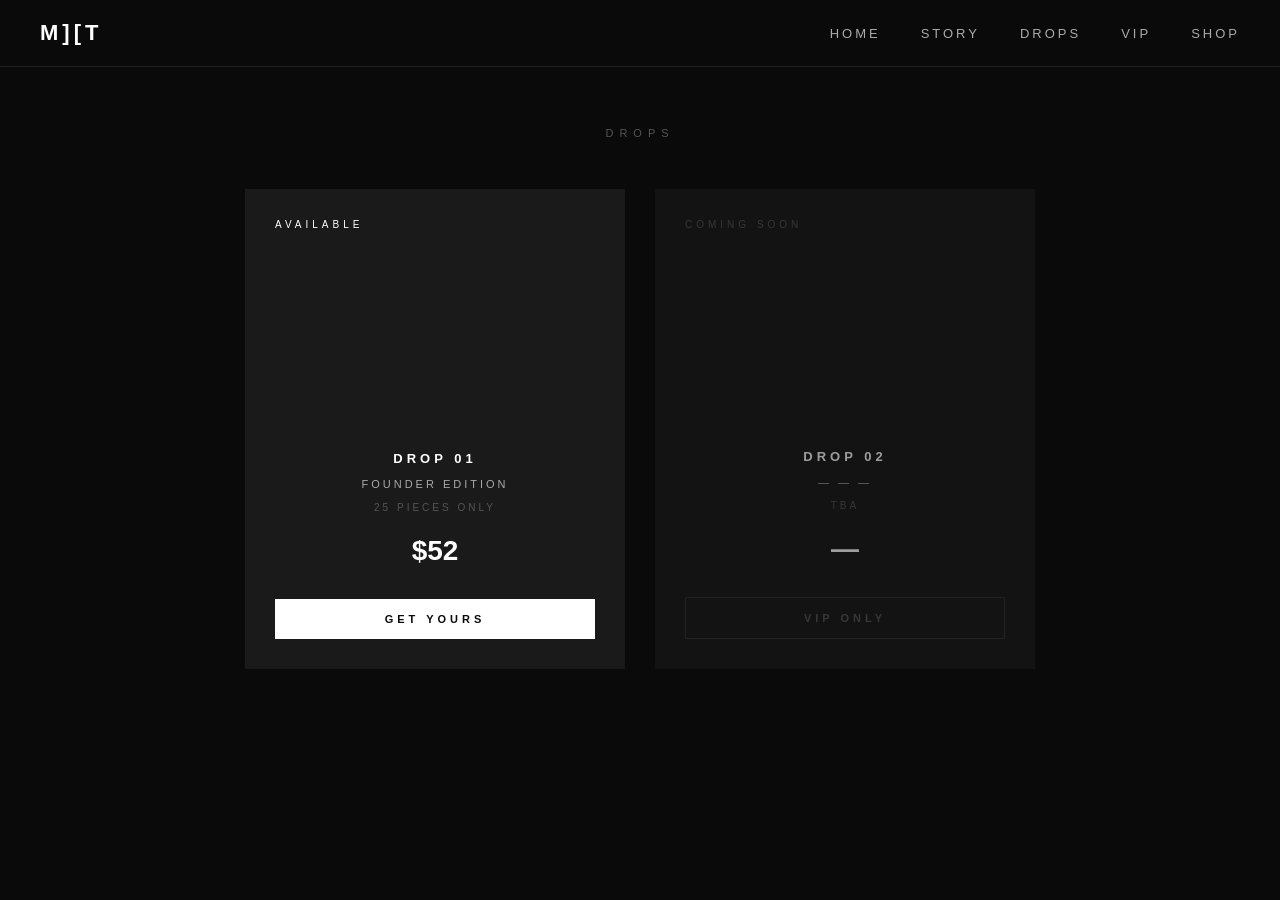
==== pages/drops.html @ 247df3d0 "adicionar pagina drops" ====
<!DOCTYPE html>
<html>
  <head>
    <title>M][T — Drops</title>
    <link rel="stylesheet" href="../style.css">
    <link rel="stylesheet" href="drops.css">
  </head>
  <body>

    <!-- NAVEGAÇÃO -->
    <nav>
      <div class="logo-nav">M][T</div>
      <ul>
        <li><a href="../index.html">Home</a></li>
        <li><a href="story.html">Story</a></li>
        <li><a href="#" class="active">Drops</a></li>
        <li><a href="#">VIP</a></li>
        <li><a href="#">Shop</a></li>
      </ul>
    </nav>

    <!-- CONTEÚDO -->
    <div class="drops-container">

      <p class="drops-label">DROPS</p>

      <div class="drops-grid">

        <!-- DROP 01 -->
        <div class="drop-card">
          <div class="drop-status available">AVAILABLE</div>
          <div class="drop-info">
            <p class="drop-number">DROP 01</p>
            <p class="drop-name">FOUNDER EDITION</p>
            <p class="drop-quantity">25 PIECES ONLY</p>
            <p class="drop-price">$52</p>
            <button class="drop-btn">GET YOURS</button>
          </div>
        </div>

        <!-- DROP 02 -->
        <div class="drop-card locked">
          <div class="drop-status coming">COMING SOON</div>
          <div class="drop-info">
            <p class="drop-number">DROP 02</p>
            <p class="drop-name">— — —</p>
            <p class="drop-quantity">TBA</p>
            <p class="drop-price">—</p>
            <button class="drop-btn locked-btn">VIP ONLY</button>
          </div>
        </div>

      </div>
    </div>

  </body>
</html>
---- style.css ----
/* GERAL */
* {
  margin: 0;
  padding: 0;
  box-sizing: border-box;
}

body {
  background-color: #0A0A0A;
  color: white;
  font-family: Arial, sans-serif;
}

/* NAVEGAÇÃO */
nav {
  display: flex;
  justify-content: space-between;
  align-items: center;
  padding: 20px 40px;
  border-bottom: 1px solid #222222;
}

.logo-nav {
  font-size: 22px;
  font-weight: bold;
  letter-spacing: 4px;
  color: white;
}

nav ul {
  list-style: none;
  display: flex;
  gap: 40px;
}

nav ul li a {
  color: #AAAAAA;
  text-decoration: none;
  font-size: 13px;
  letter-spacing: 3px;
  text-transform: uppercase;
}

nav ul li a:hover {
  color: white;
}

/* HERO — CENTRO DA PÁGINA */
.hero {
  display: flex;
  flex-direction: column;
  align-items: center;
  justify-content: center;
  height: calc(100vh - 70px);
  text-align: center;
}

h1 {
  font-size: 80px;
  letter-spacing: 10px;
  font-weight: bold;
  margin-bottom: 10px;
}

.slogan {
  font-size: 16px;
  letter-spacing: 6px;
  color: #AAAAAA;
  margin-bottom: 8px;
}

.origem {
  font-size: 12px;
  letter-spacing: 3px;
  color: #555555;
}
---- pages/drops.css ----
.drops-container {
  max-width: 1100px;
  margin: 0 auto;
  padding: 60px 40px;
  text-align: center;
}

.drops-label {
  font-size: 11px;
  letter-spacing: 6px;
  color: #555555;
  margin-bottom: 50px;
  text-transform: uppercase;
}

.drops-grid {
  display: flex;
  gap: 30px;
  justify-content: center;
  flex-wrap: wrap;
}

.drop-card {
  background-color: #1A1A1A;
  width: 380px;
  height: 480px;
  display: flex;
  flex-direction: column;
  justify-content: space-between;
  padding: 30px;
  position: relative;
}

.drop-card.locked {
  opacity: 0.6;
}

.drop-status {
  font-size: 10px;
  letter-spacing: 4px;
  text-transform: uppercase;
  align-self: flex-start;
}

.available {
  color: #FFFFFF;
}

.coming {
  color: #555555;
}

.drop-info {
  display: flex;
  flex-direction: column;
  gap: 12px;
}

.drop-number {
  font-size: 13px;
  font-weight: bold;
  letter-spacing: 4px;
  color: #FFFFFF;
}

.drop-name {
  font-size: 11px;
  letter-spacing: 3px;
  color: #AAAAAA;
}

.drop-quantity {
  font-size: 10px;
  letter-spacing: 3px;
  color: #555555;
}

.drop-price {
  font-size: 28px;
  font-weight: bold;
  color: #FFFFFF;
  margin-top: 10px;
}

.drop-btn {
  background-color: #FFFFFF;
  color: #0A0A0A;
  border: none;
  padding: 14px 0;
  font-size: 11px;
  font-weight: bold;
  letter-spacing: 4px;
  cursor: pointer;
  margin-top: 20px;
  width: 100%;
}

.drop-btn:hover {
  background-color: #AAAAAA;
}

.locked-btn {
  background-color: transparent;
  color: #555555;
  border: 1px solid #333333;
}

.locked-btn:hover {
  background-color: transparent;
  color: #555555;
}
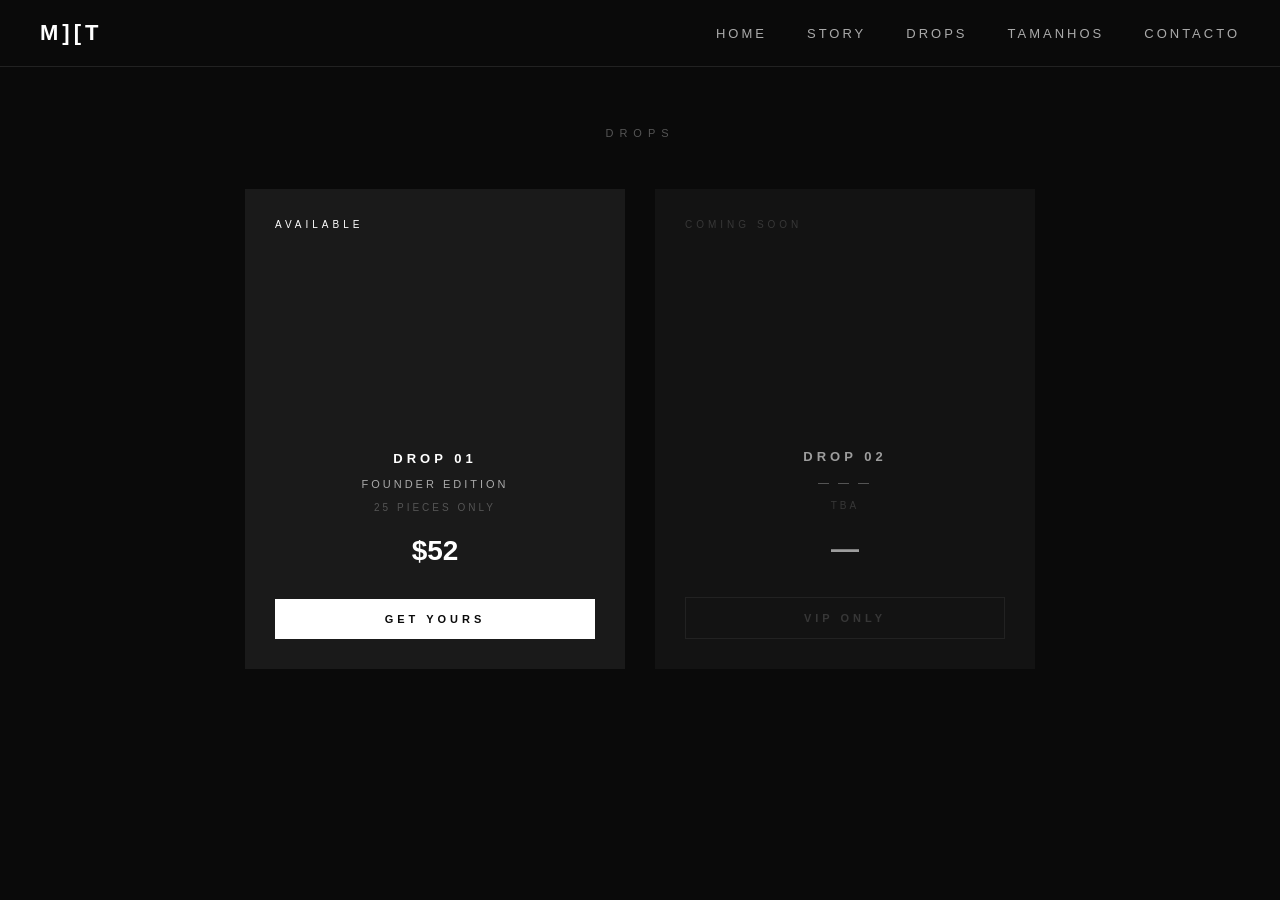
==== commit a1b85c8c: "navegacao completa e link whatsapp drop 01" ====
--- a/pages/drops.html
+++ b/pages/drops.html
@@ -13,9 +13,9 @@
       <ul>
         <li><a href="../index.html">Home</a></li>
         <li><a href="story.html">Story</a></li>
-        <li><a href="#" class="active">Drops</a></li>
-        <li><a href="#">VIP</a></li>
-        <li><a href="#">Shop</a></li>
+        <li><a href="drops.html" class="active">Drops</a></li>
+        <li><a href="tamanhos.html">Tamanhos</a></li>
+        <li><a href="contacto.html">Contacto</a></li>
       </ul>
     </nav>
 
@@ -34,7 +34,7 @@
             <p class="drop-name">FOUNDER EDITION</p>
             <p class="drop-quantity">25 PIECES ONLY</p>
             <p class="drop-price">$52</p>
-            <button class="drop-btn">GET YOURS</button>
+            <a href="https://wa.me/258878120580?text=Ol%C3%A1%2C%20tenho%20interesse%20no%20DROP%2001%20da%20M%5D%5BT." class="drop-btn" target="_blank">GET YOURS</a>
           </div>
         </div>
 
--- a/style.css
+++ b/style.css
@@ -73,4 +73,27 @@
   font-size: 12px;
   letter-spacing: 3px;
   color: #555555;
+}
+.countdown {
+  display: flex;
+  gap: 40px;
+  margin-top: 50px;
+}
+
+.count-item {
+  text-align: center;
+}
+
+.count-item span {
+  font-size: 36px;
+  font-weight: bold;
+  color: white;
+  display: block;
+}
+
+.count-item p {
+  font-size: 10px;
+  letter-spacing: 4px;
+  color: #555555;
+  margin-top: 8px;
 }
--- a/pages/drops.css
+++ b/pages/drops.css
@@ -108,4 +108,10 @@
 .locked-btn:hover {
   background-color: transparent;
   color: #555555;
+}
+
+.drop-btn {
+  text-decoration: none;
+  display: block;
+  text-align: center;
 }
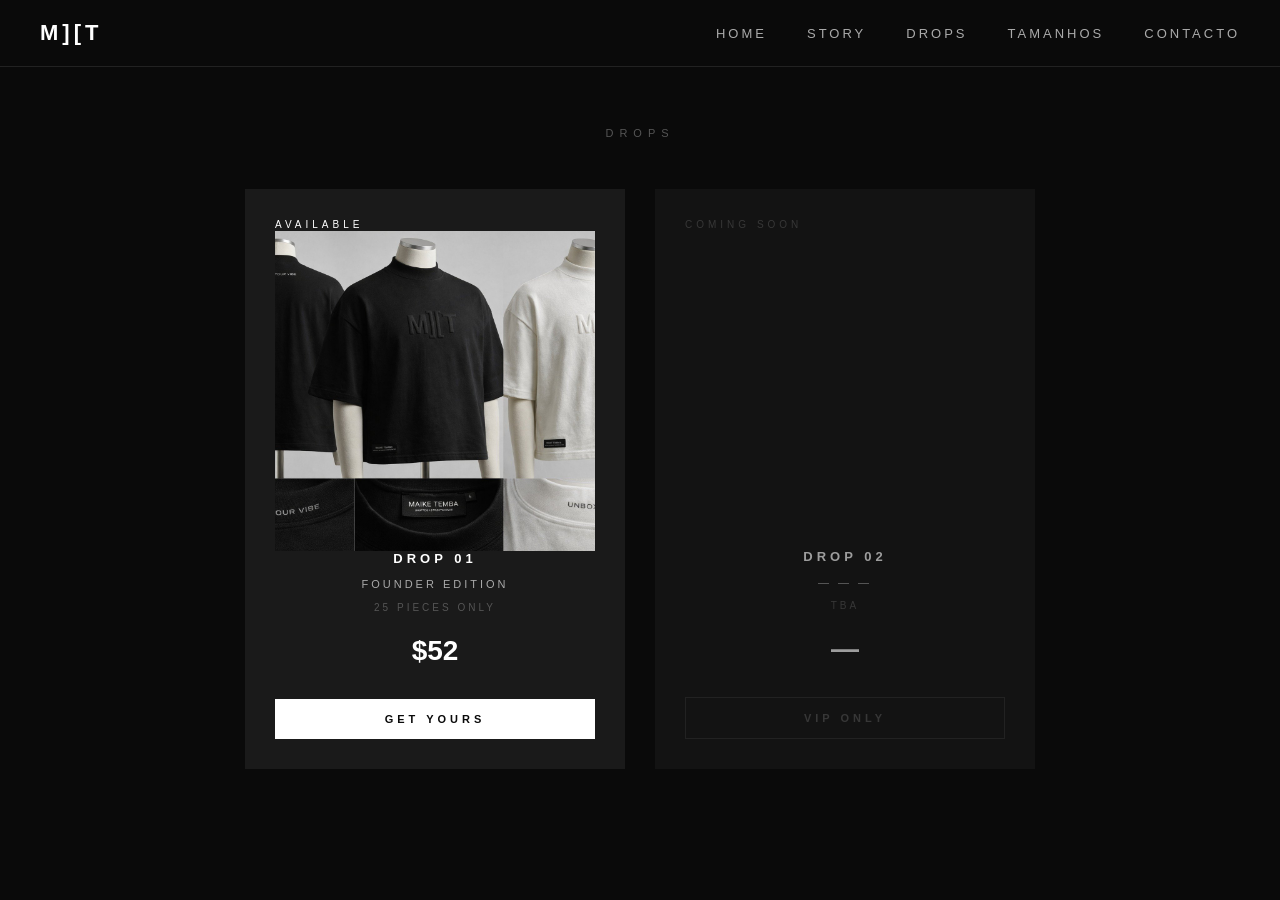
==== commit 0fcecb9f: "adicionar imagens drop 01 e ajuste cards" ====
--- a/pages/drops.html
+++ b/pages/drops.html
@@ -29,12 +29,18 @@
         <!-- DROP 01 -->
         <div class="drop-card">
           <div class="drop-status available">AVAILABLE</div>
+
+          <img src="../assets/images/miit_black_tshirt.png"
+       alt="M][T DROP 01 Black" 
+       class="drop-img">
+
           <div class="drop-info">
             <p class="drop-number">DROP 01</p>
             <p class="drop-name">FOUNDER EDITION</p>
             <p class="drop-quantity">25 PIECES ONLY</p>
             <p class="drop-price">$52</p>
-            <a href="https://wa.me/258878120580?text=Ol%C3%A1%2C%20tenho%20interesse%20no%20DROP%2001%20da%20M%5D%5BT." class="drop-btn" target="_blank">GET YOURS</a>
+            <a href="https://wa.me/258878120580?text=Ol%C3%A1%2C%20tenho%20interesse%20no%20DROP%2001%20da%20M%5D%5BT." 
+            class="drop-btn" target="_blank">GET YOURS</a>
           </div>
         </div>
 
--- a/pages/drops.css
+++ b/pages/drops.css
@@ -23,7 +23,7 @@
 .drop-card {
   background-color: #1A1A1A;
   width: 380px;
-  height: 480px;
+  height: 580px;
   display: flex;
   flex-direction: column;
   justify-content: space-between;
@@ -114,4 +114,12 @@
   text-decoration: none;
   display: block;
   text-align: center;
+}
+
+.drop-img {
+  width: 100%;
+  height: 320px;
+  object-fit: cover;
+  object-position: top;
+  display: block;
 }
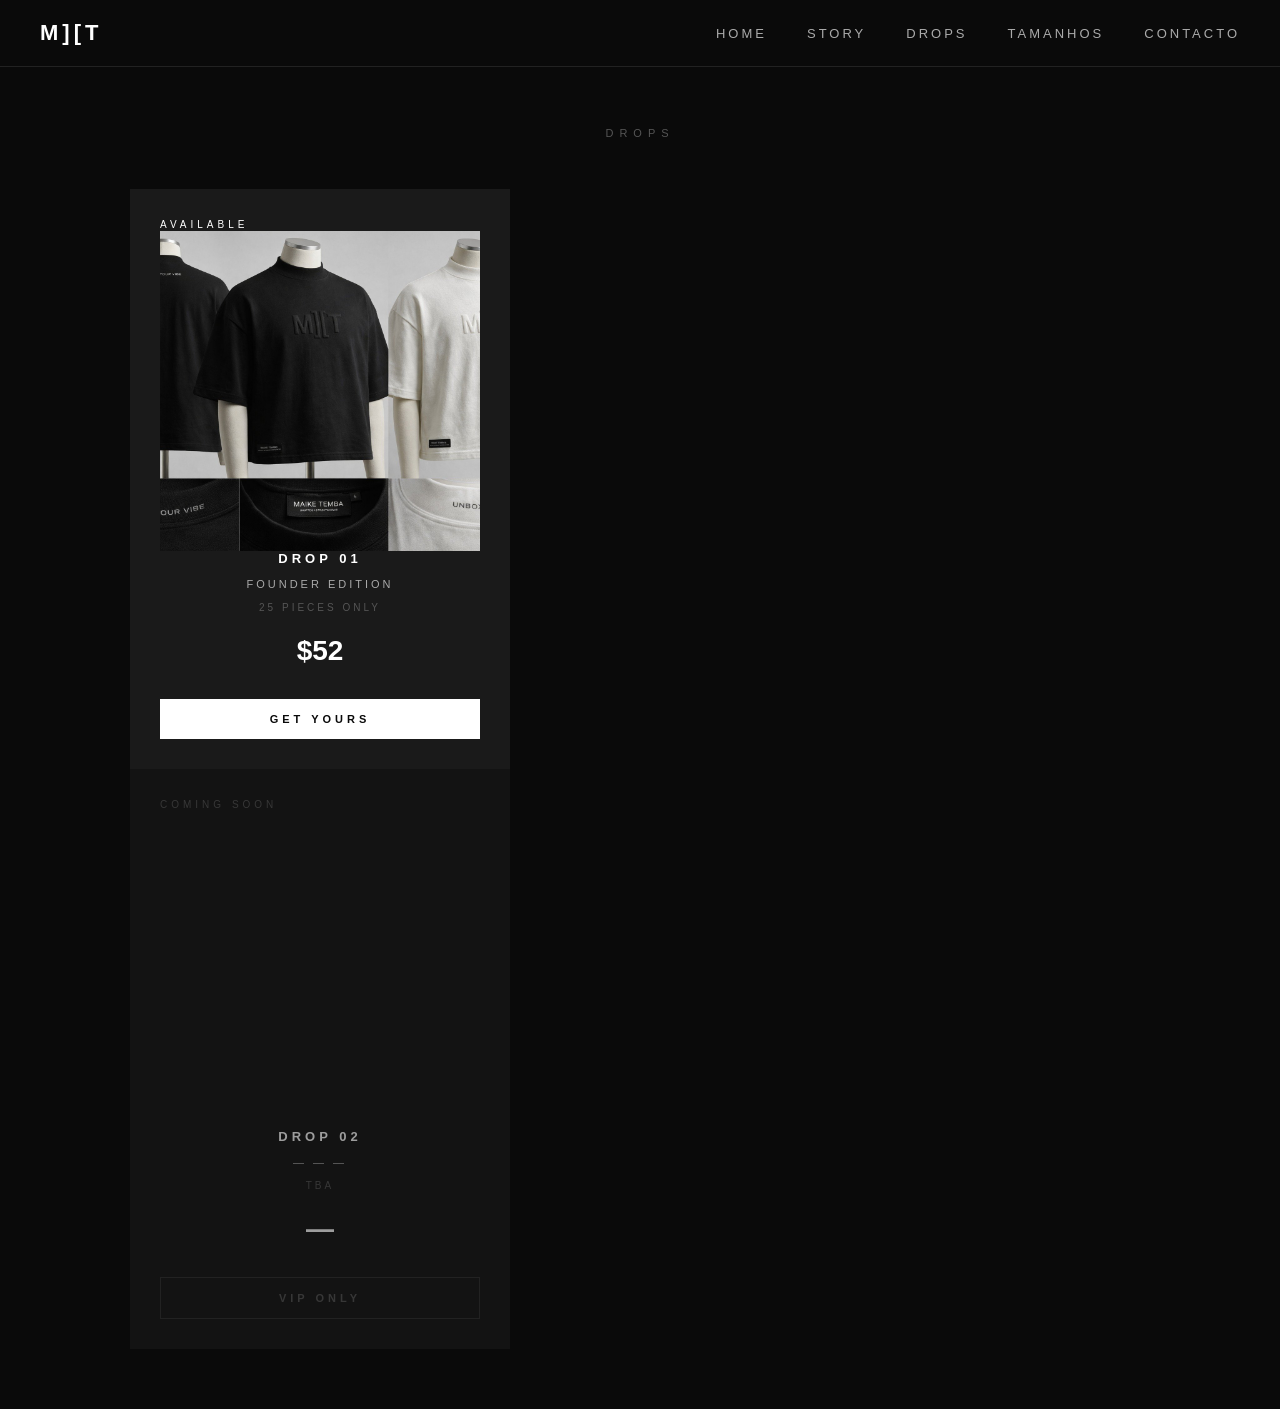
==== commit 2f1617f8: "site responsivo para mobile" ====
--- a/pages/drops.html
+++ b/pages/drops.html
@@ -24,7 +24,7 @@
 
       <p class="drops-label">DROPS</p>
 
-      <div class="drops-grid">
+      <div class="drops-grid" style="display:flex; flex-direction:column; align-items:center;"></div>
 
         <!-- DROP 01 -->
         <div class="drop-card">
--- a/style.css
+++ b/style.css
@@ -96,4 +96,44 @@
   letter-spacing: 4px;
   color: #555555;
   margin-top: 8px;
+}
+
+/* ── MOBILE ───────────────────────────── */
+@media (max-width: 768px) {
+
+  nav {
+    flex-direction: column;
+    padding: 16px 20px;
+    gap: 12px;
+  }
+
+  nav ul {
+    gap: 16px;
+    flex-wrap: wrap;
+    justify-content: center;
+  }
+
+  nav ul li a {
+    font-size: 11px;
+    letter-spacing: 2px;
+  }
+
+  h1 {
+    font-size: 52px;
+    letter-spacing: 6px;
+  }
+
+  .slogan {
+    font-size: 13px;
+    letter-spacing: 4px;
+  }
+
+  .countdown {
+    gap: 20px;
+  }
+
+  .count-item span {
+    font-size: 28px;
+  }
+
 }
--- a/pages/drops.css
+++ b/pages/drops.css
@@ -122,4 +122,24 @@
   object-fit: cover;
   object-position: top;
   display: block;
+}
+
+@media (max-width: 768px) {
+
+ .drops-grid {
+  display: flex;
+  gap: 30px;
+  justify-content: center;
+  flex-wrap: wrap;
+}
+
+  .drop-card {
+    width: 90% !important;
+    height: auto !important;
+  }
+
+  .drop-img {
+    height: 260px !important;
+  }
+
 }
